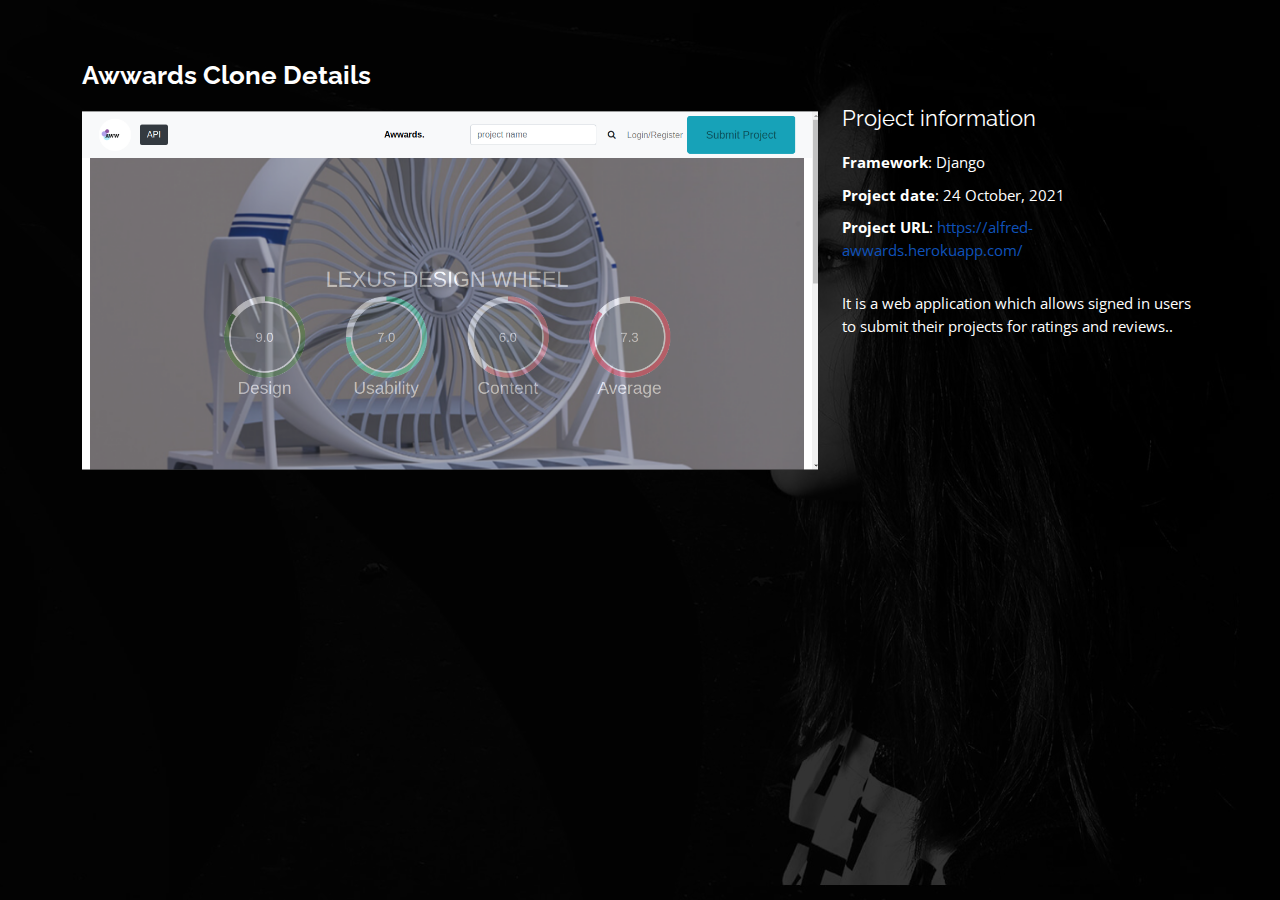
==== portfolio-details-awwards.html @ 91ee35fa "add portfolio details" ====
<!DOCTYPE html>
<html lang="en">
  <head>
    <meta charset="utf-8" />
    <meta content="width=device-width, initial-scale=1.0" name="viewport" />

    <title>Awwards Clone Details</title>
    <meta content="" name="description" />
    <meta content="" name="keywords" />

    <!-- Favicons -->
    <link href="assets/img/favicon.png" rel="icon" />
    <link href="assets/img/apple-touch-icon.png" rel="apple-touch-icon" />

    <!-- Google Fonts -->
    <link
      href="https://fonts.googleapis.com/css?family=Open+Sans:300,300i,400,400i,600,600i,700,700i|Raleway:300,300i,400,400i,500,500i,600,600i,700,700i|Poppins:300,300i,400,400i,500,500i,600,600i,700,700i"
      rel="stylesheet"
    />

    <!-- Vendor CSS Files -->
    <link
      href="assets/vendor/bootstrap/css/bootstrap.min.css"
      rel="stylesheet"
    />
    <link
      href="assets/vendor/bootstrap-icons/bootstrap-icons.css"
      rel="stylesheet"
    />
    <link href="assets/vendor/boxicons/css/boxicons.min.css" rel="stylesheet" />
    <link
      href="assets/vendor/glightbox/css/glightbox.min.css"
      rel="stylesheet"
    />
    <link href="assets/vendor/remixicon/remixicon.css" rel="stylesheet" />
    <link href="assets/vendor/swiper/swiper-bundle.min.css" rel="stylesheet" />

    <!-- Template Main CSS File -->
    <link href="assets/css/style.css" rel="stylesheet" />

    <!-- =======================================================
  * Template Name: Personal - v4.7.0
  * Template URL: https://bootstrapmade.com/personal-free-resume-bootstrap-template/
  * Author: BootstrapMade.com
  * License: https://bootstrapmade.com/license/
  ======================================================== -->
  </head>

  <body>
    <main id="main">
      <!-- ======= Portfolio Details ======= -->
      <div id="portfolio-details" class="portfolio-details">
        <div class="container">
          <div class="row">
            <div class="col-lg-8">
              <h2 class="portfolio-title">Awwards Clone Details</h2>

              <div class="portfolio-details-slider swiper">
                <div class="swiper-wrapper align-items-center">
                  <div class="swiper-slide">
                    <img src="assets/img/portfolio/awwards.png" alt="" />
                  </div>

                  <!-- <div class="swiper-slide">
                  <img src="assets/img/portfolio/portfolio-details-2.jpg" alt="">
                </div>

                <div class="swiper-slide">
                  <img src="assets/img/portfolio/portfolio-details-3.jpg" alt="">
                </div> -->
                </div>
                <div class="swiper-pagination"></div>
              </div>
            </div>

            <div class="col-lg-4 portfolio-info">
              <h3>Project information</h3>
              <ul>
                <li><strong>Framework</strong>: Django</li>
                <!-- <li><strong>Client</strong>: ASU Company</li> -->
                <li><strong>Project date</strong>: 24 October, 2021</li>
                <li>
                  <strong>Project URL</strong>:
                  <a
                    href="https://alfred-awwards.herokuapp.com/"
                    target="_blank"
                    >https://alfred-awwards.herokuapp.com/</a
                  >
                </li>
              </ul>

              <p>
                It is a web application which allows signed in users to submit
                their projects for ratings and reviews..
              </p>
            </div>
          </div>
        </div>
      </div>
      <!-- End Portfolio Details -->
    </main>
    <!-- End #main -->

    <!-- Vendor JS Files -->
    <script src="assets/vendor/purecounter/purecounter.js"></script>
    <script src="assets/vendor/bootstrap/js/bootstrap.bundle.min.js"></script>
    <script src="assets/vendor/glightbox/js/glightbox.min.js"></script>
    <script src="assets/vendor/isotope-layout/isotope.pkgd.min.js"></script>
    <script src="assets/vendor/swiper/swiper-bundle.min.js"></script>
    <script src="assets/vendor/waypoints/noframework.waypoints.js"></script>
    <script src="assets/vendor/php-email-form/validate.js"></script>

    <!-- Template Main JS File -->
    <script src="assets/js/main.js"></script>
  </body>
</html>
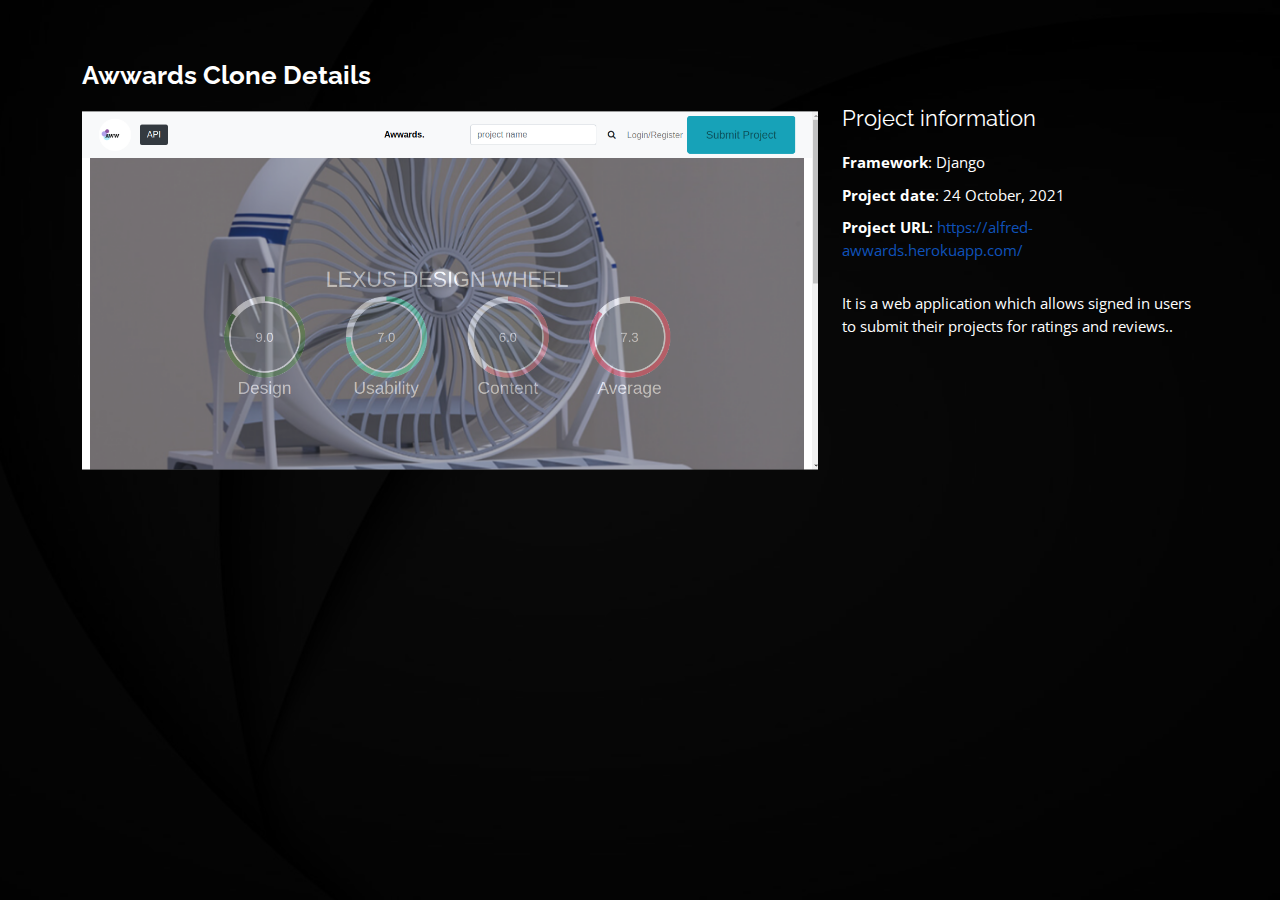
==== commit 76f04e63: "modify files to accomodate new contact.js file" ====
--- a/portfolio-details-awwards.html
+++ b/portfolio-details-awwards.html
@@ -108,7 +108,6 @@
     <script src="assets/vendor/isotope-layout/isotope.pkgd.min.js"></script>
     <script src="assets/vendor/swiper/swiper-bundle.min.js"></script>
     <script src="assets/vendor/waypoints/noframework.waypoints.js"></script>
-    <script src="assets/vendor/php-email-form/validate.js"></script>
 
     <!-- Template Main JS File -->
     <script src="assets/js/main.js"></script>
--- a/assets/css/style.css
+++ b/assets/css/style.css
@@ -931,11 +931,11 @@
 .contact .info-box .social-links a:hover {
   color: var(--main-color);
 }
-.contact .php-email-form {
+.contact .js-email-form {
   padding: 30px;
   background: rgba(255, 255, 255, 0.08);
 }
-.contact .php-email-form .error-message {
+.contact .js-email-form .error-message {
   display: none;
   background: rgba(255, 255, 255, 0.08);
   background: #ed3c0d;
@@ -943,10 +943,10 @@
   padding: 15px;
   font-weight: 600;
 }
-.contact .php-email-form .error-message br + br {
+.contact .js-email-form .error-message br + br {
   margin-top: 25px;
 }
-.contact .php-email-form .sent-message {
+.contact .js-email-form .sent-message {
   display: none;
   background: rgba(255, 255, 255, 0.08);
   background: var(--main-color);
@@ -954,13 +954,13 @@
   padding: 15px;
   font-weight: 600;
 }
-.contact .php-email-form .loading {
+.contact .js-email-form .loading {
   display: none;
   background: rgba(255, 255, 255, 0.08);
   text-align: center;
   padding: 15px;
 }
-.contact .php-email-form .loading:before {
+.contact .js-email-form .loading:before {
   content: "";
   display: inline-block;
   border-radius: 50%;
@@ -972,8 +972,8 @@
   -webkit-animation: animate-loading 1s linear infinite;
   animation: animate-loading 1s linear infinite;
 }
-.contact .php-email-form input,
-.contact .php-email-form textarea {
+.contact .js-email-form input,
+.contact .js-email-form textarea {
   border-radius: 0;
   box-shadow: none;
   font-size: 14px;
@@ -982,27 +982,27 @@
   transition: 0.3s;
   color: #fff;
 }
-.contact .php-email-form input:focus,
-.contact .php-email-form textarea:focus {
+.contact .js-email-form input:focus,
+.contact .js-email-form textarea:focus {
   background-color: rgba(255, 255, 255, 0.11);
 }
-.contact .php-email-form input::-moz-placeholder,
-.contact .php-email-form textarea::-moz-placeholder {
+.contact .js-email-form input::-moz-placeholder,
+.contact .js-email-form textarea::-moz-placeholder {
   color: rgba(255, 255, 255, 0.3);
   opacity: 1;
 }
-.contact .php-email-form input::placeholder,
-.contact .php-email-form textarea::placeholder {
+.contact .js-email-form input::placeholder,
+.contact .js-email-form textarea::placeholder {
   color: rgba(255, 255, 255, 0.3);
   opacity: 1;
 }
-.contact .php-email-form input {
+.contact .js-email-form input {
   padding: 10px 15px;
 }
-.contact .php-email-form textarea {
+.contact .js-email-form textarea {
   padding: 12px 15px;
 }
-.contact .php-email-form button[type="submit"] {
+.contact .js-email-form button[type="submit"] {
   background: var(--main-color);
   border: 0;
   padding: 10px 30px;
@@ -1010,7 +1010,7 @@
   transition: 0.4s;
   border-radius: 4px;
 }
-.contact .php-email-form button[type="submit"]:hover {
+.contact .js-email-form button[type="submit"]:hover {
   background: #1541bb;
 }
 @-webkit-keyframes animate-loading {
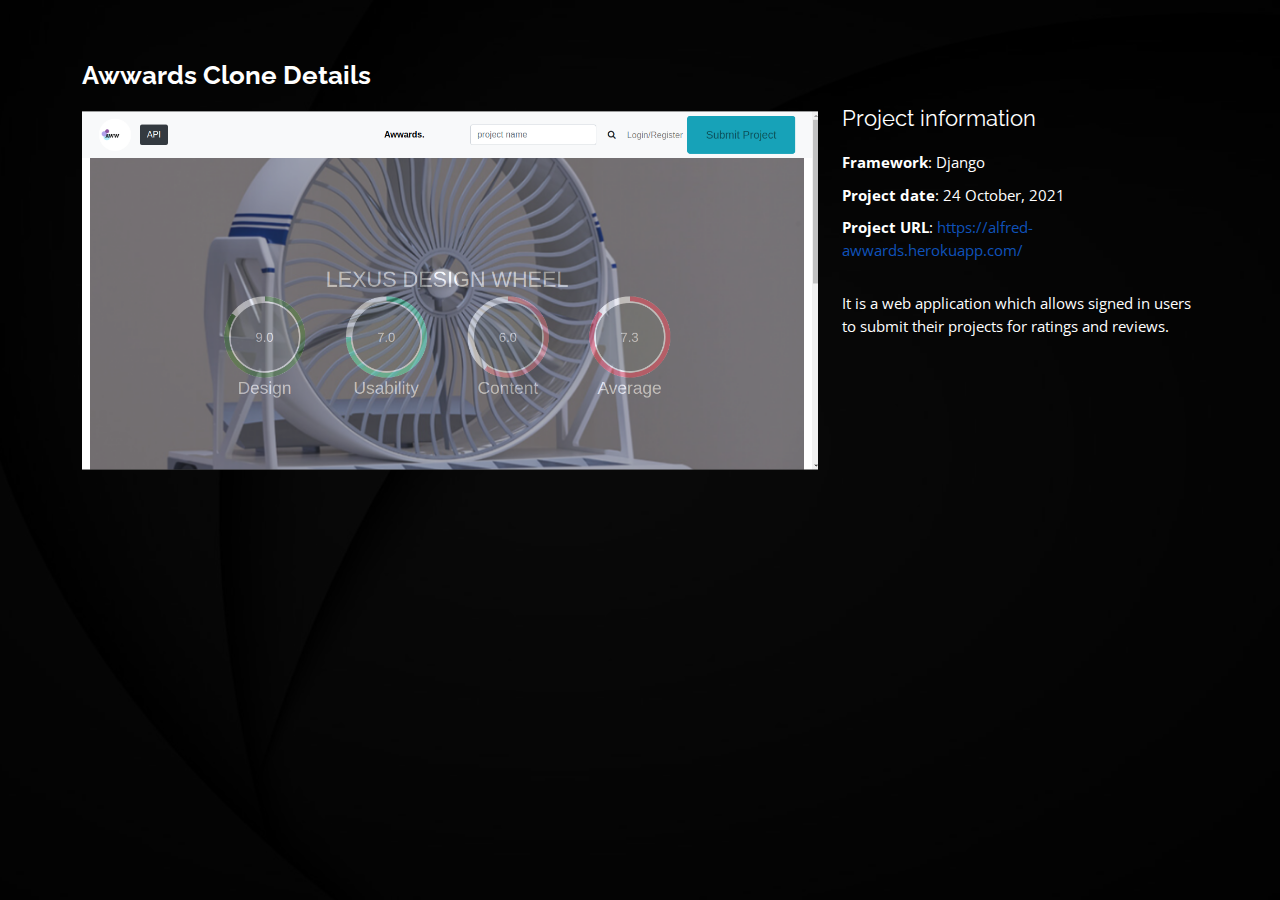
==== commit 1f734c5b: "modify files to accommodate new portfolio" ====
--- a/portfolio-details-awwards.html
+++ b/portfolio-details-awwards.html
@@ -8,9 +8,8 @@
     <meta content="" name="description" />
     <meta content="" name="keywords" />
 
-    <!-- Favicons -->
+    <!-- Favicon -->
     <link href="assets/img/favicon.png" rel="icon" />
-    <link href="assets/img/apple-touch-icon.png" rel="apple-touch-icon" />
 
     <!-- Google Fonts -->
     <link
@@ -37,13 +36,6 @@
 
     <!-- Template Main CSS File -->
     <link href="assets/css/style.css" rel="stylesheet" />
-
-    <!-- =======================================================
-  * Template Name: Personal - v4.7.0
-  * Template URL: https://bootstrapmade.com/personal-free-resume-bootstrap-template/
-  * Author: BootstrapMade.com
-  * License: https://bootstrapmade.com/license/
-  ======================================================== -->
   </head>
 
   <body>
@@ -60,14 +52,6 @@
                   <div class="swiper-slide">
                     <img src="assets/img/portfolio/awwards.png" alt="" />
                   </div>
-
-                  <!-- <div class="swiper-slide">
-                  <img src="assets/img/portfolio/portfolio-details-2.jpg" alt="">
-                </div>
-
-                <div class="swiper-slide">
-                  <img src="assets/img/portfolio/portfolio-details-3.jpg" alt="">
-                </div> -->
                 </div>
                 <div class="swiper-pagination"></div>
               </div>
@@ -77,7 +61,6 @@
               <h3>Project information</h3>
               <ul>
                 <li><strong>Framework</strong>: Django</li>
-                <!-- <li><strong>Client</strong>: ASU Company</li> -->
                 <li><strong>Project date</strong>: 24 October, 2021</li>
                 <li>
                   <strong>Project URL</strong>:
@@ -91,7 +74,7 @@
 
               <p>
                 It is a web application which allows signed in users to submit
-                their projects for ratings and reviews..
+                their projects for ratings and reviews.
               </p>
             </div>
           </div>
